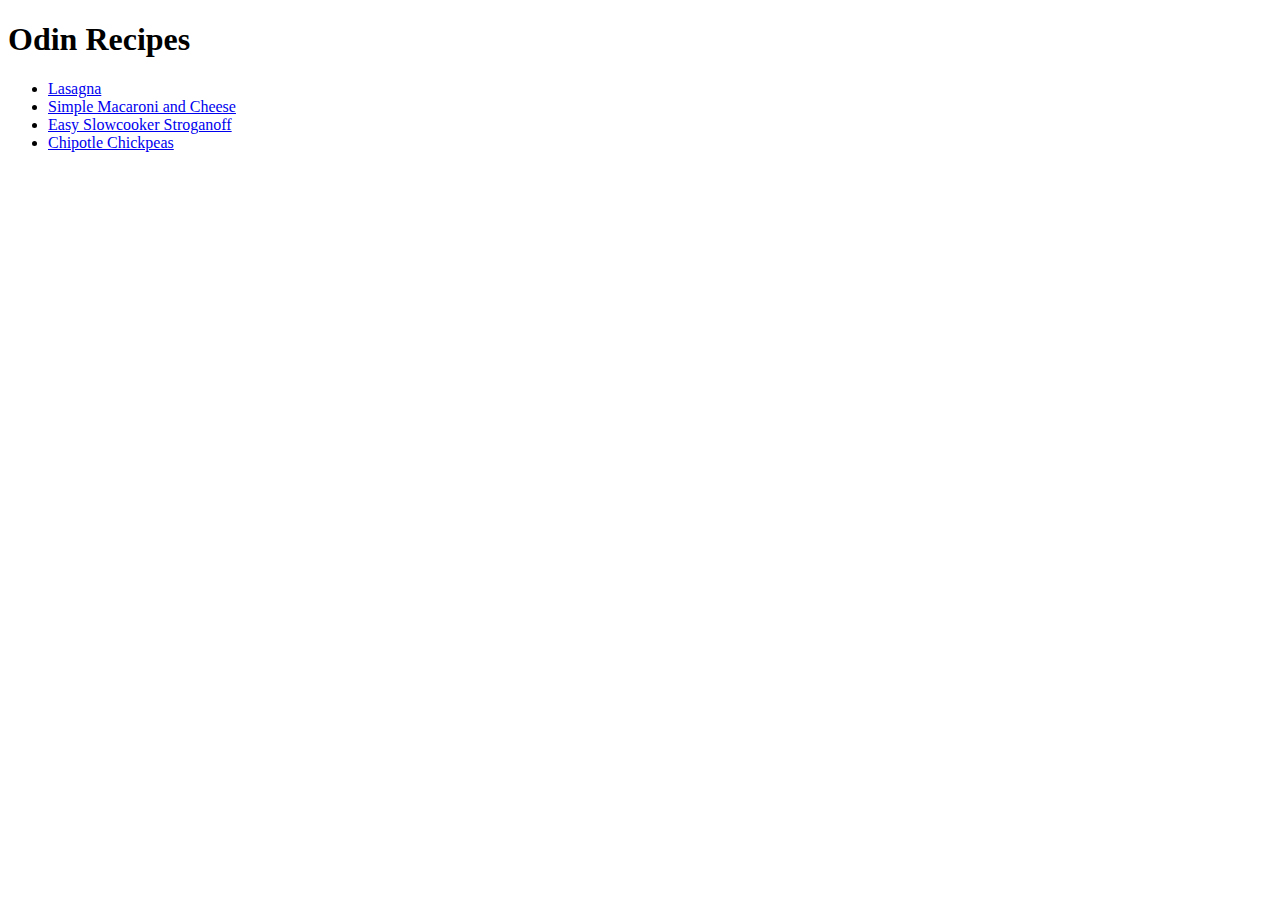
==== index.html @ ef3fd4a4 "Create Recipe Website" ====
<!DOCTYPE html>
<html lang="en">
<head>
    <meta charset="UTF-8">
    <meta http-equiv="X-UA-Compatible" content="IE=edge">
    <meta name="viewport" content="width=device-width, initial-scale=1.0">
    <title>Recipes Website</title>
</head>
<body>
    <h1>Odin Recipes</h1>
    <ul>
    <li><a href="./recipes/lasagna.html">Lasagna</a></li>
    <li><a href="./recipes/simplemacaroniandcheese.html">Simple Macaroni and Cheese</a></li>
    <li><a href="./recipes/stroganoff.html">Easy Slowcooker Stroganoff</a></li>
    <li><a href="./recipes/chipotle-chickpeas.html">Chipotle Chickpeas</a></li>
    </ul>
</body>
</html>
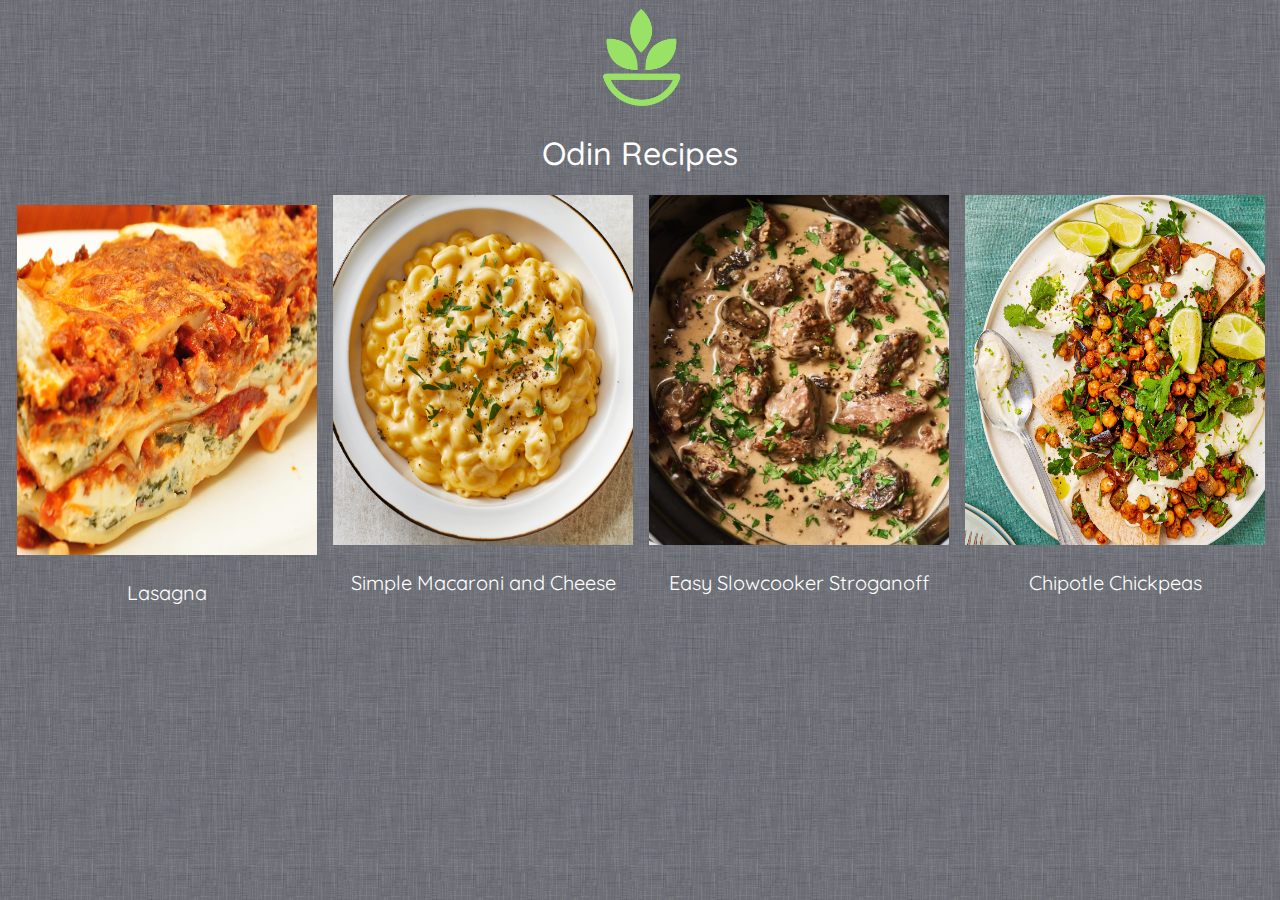
==== commit 97eaffbd: "Add CSS" ====
--- a/index.html
+++ b/index.html
@@ -1,18 +1,38 @@
 <!DOCTYPE html>
 <html lang="en">
+
 <head>
     <meta charset="UTF-8">
     <meta http-equiv="X-UA-Compatible" content="IE=edge">
     <meta name="viewport" content="width=device-width, initial-scale=1.0">
+    <link rel="stylesheet" href="./styles/styles.css">
     <title>Recipes Website</title>
 </head>
+
 <body>
-    <h1>Odin Recipes</h1>
-    <ul>
-    <li><a href="./recipes/lasagna.html">Lasagna</a></li>
-    <li><a href="./recipes/simplemacaroniandcheese.html">Simple Macaroni and Cheese</a></li>
-    <li><a href="./recipes/stroganoff.html">Easy Slowcooker Stroganoff</a></li>
-    <li><a href="./recipes/chipotle-chickpeas.html">Chipotle Chickpeas</a></li>
-    </ul>
+    <div class="center">
+        <a href="./index.html"><img id="logo" src="./img/logo.png" </a>
+            <h1>Odin Recipes</h1>
+    </div>
+
+    <div class="content">
+        <div class="item"> <a href="./recipes/lasagna.html"> <img src=./img/lasagna.jpg>
+                <p>Lasagna</p>
+            </a>
+        </div>
+        <div class="item"> <a href="./recipes/simplemacaroniandcheese.html"> <img src=./img/macaroni.jpg>
+                <p>Simple Macaroni and Cheese</p>
+            </a>
+        </div>
+        <div class="item"> <a href="./recipes/stroganoff.html"> <img src=./img/stroganoff.jpg>
+                <p>Easy Slowcooker Stroganoff</p>
+            </a>
+        </div>
+        <div class="item"> <a href="./recipes/chipotle-chickpeas.html"> <img src=./img/chipotlechickpeas.jpg>
+                <p>Chipotle Chickpeas</p>
+            </a>
+        </div>
+    </div>
 </body>
+
 </html>--- a/styles/styles.css
+++ b/styles/styles.css
@@ -0,0 +1,56 @@
+@import url('https://fonts.googleapis.com/css2?family=Indie+Flower&display=swap');
+@import url('https://fonts.googleapis.com/css2?family=Amatic+SC:wght@400;700&family=Indie+Flower&display=swap');
+@import url('https://fonts.googleapis.com/css2?family=Amatic+SC:wght@400;700&family=Indie+Flower&family=Quicksand:wght@300&display=swap');
+
+html {
+    font-family: 'Quicksand', sans-serif;
+    background: url(../img/background.png);
+    color: White;
+    
+}
+
+h1,
+h2,
+h3,
+h4,
+h5,
+h6 {
+    font-weight: 500;
+    
+}
+
+.center {
+    text-align: center;
+}
+
+#logo {
+    height: auto;
+    width: 100px;
+}
+
+a {
+    text-decoration: none;
+    color:inherit;
+}
+
+.content {
+    display: flex;
+    flex-direction: row;
+    justify-content: center;
+    font-size: 20px;
+    gap: 2px;
+}
+
+div img {
+    width: 300px;
+    height: 350px;
+}
+
+.item {
+    display: flex;
+    flex-direction: column;
+    gap: 10px;
+    align-items: center;
+    width: 400px;
+    text-align: center;
+}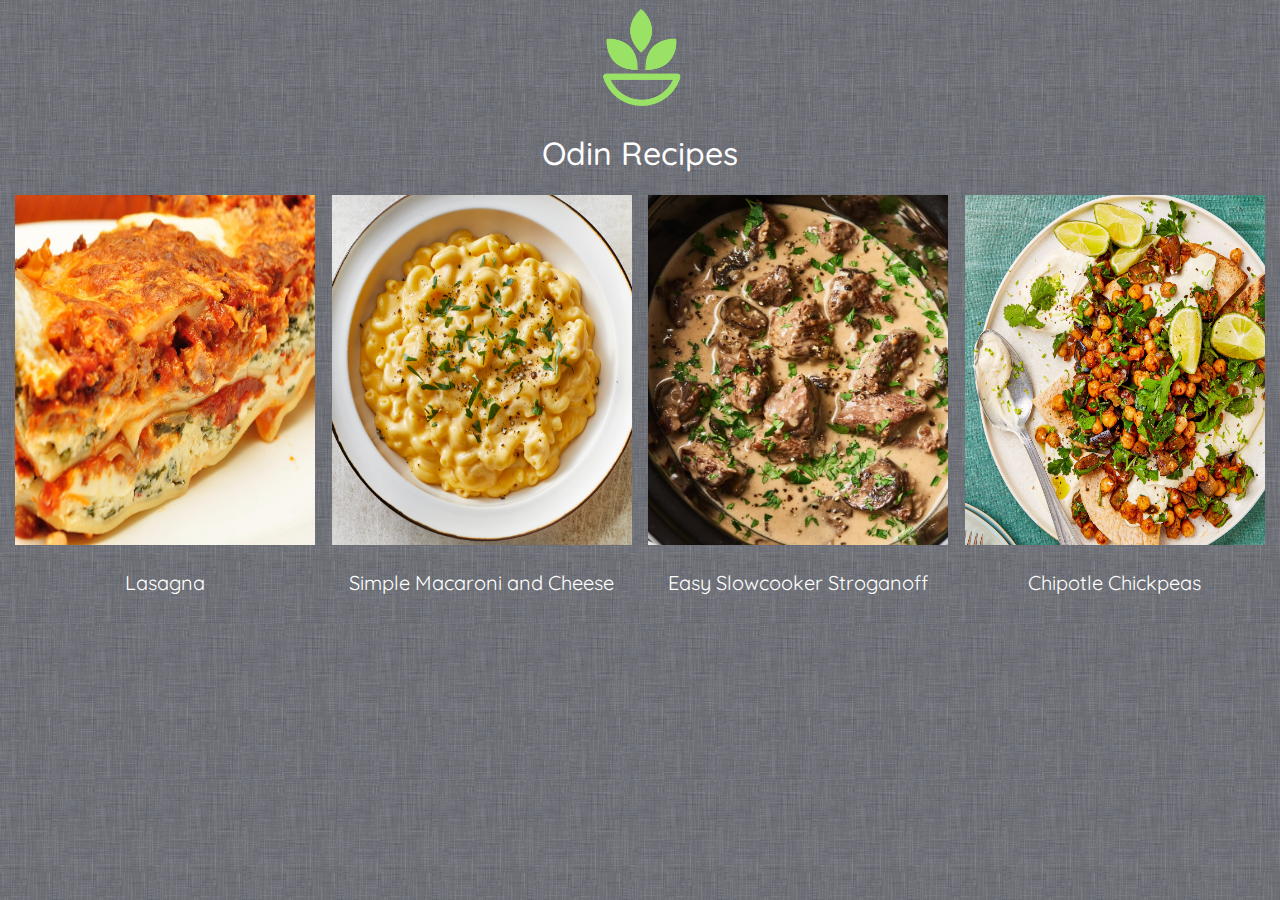
==== commit 7afee8b7: "add logo" ====
--- a/index.html
+++ b/index.html
@@ -8,10 +8,10 @@
     <link rel="stylesheet" href="./styles/styles.css">
     <title>Recipes Website</title>
 </head>
-
+<!-- Testing commments-->
 <body>
-    <div class="center">
-        <a href="./index.html"><img id="logo" src="./img/logo.png" </a>
+    <div id="heading">
+        <a href="./index.html"><img id="logo" src="./img/logo.png"></a>
             <h1>Odin Recipes</h1>
     </div>
 
--- a/styles/styles.css
+++ b/styles/styles.css
@@ -19,7 +19,7 @@
     
 }
 
-.center {
+#heading {
     text-align: center;
 }
 
@@ -39,11 +39,7 @@
     justify-content: center;
     font-size: 20px;
     gap: 2px;
-}
-
-div img {
-    width: 300px;
-    height: 350px;
+    border: 2px;
 }
 
 .item {
@@ -53,4 +49,14 @@
     align-items: center;
     width: 400px;
     text-align: center;
-}+    border:2px;
+}
+
+.nav{
+    justify-content: center;
+}
+
+div img {
+    width: 300px;
+    height: 350px;
+}
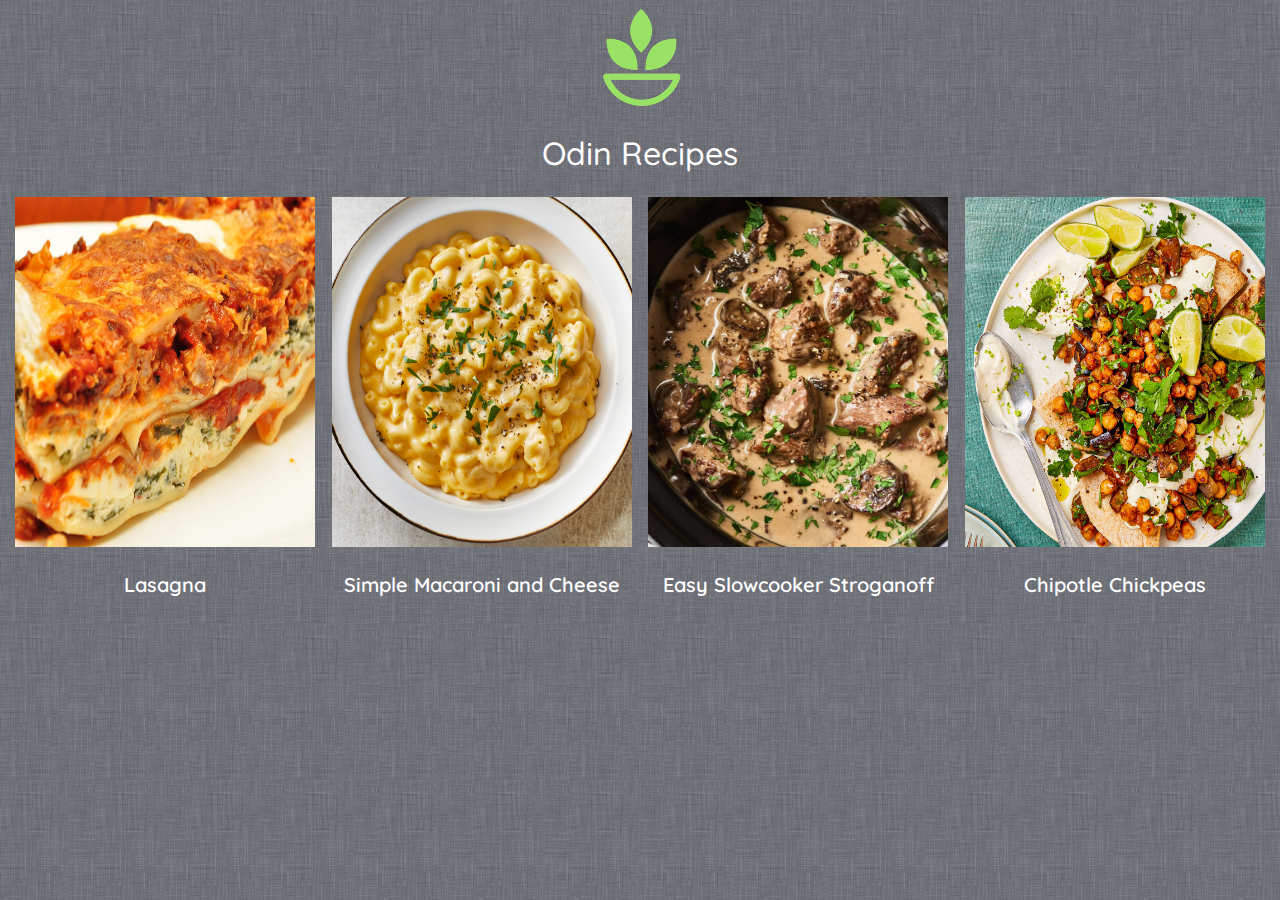
==== commit fc5a44bf: "Update CSS" ====
--- a/index.html
+++ b/index.html
@@ -15,20 +15,20 @@
             <h1>Odin Recipes</h1>
     </div>
 
-    <div class="content">
-        <div class="item"> <a href="./recipes/lasagna.html"> <img src=./img/lasagna.jpg>
+    <div class="front-content">
+        <div class="front-item"> <a href="./recipes/lasagna.html"> <img src=./img/lasagna.jpg>
                 <p>Lasagna</p>
             </a>
         </div>
-        <div class="item"> <a href="./recipes/simplemacaroniandcheese.html"> <img src=./img/macaroni.jpg>
+        <div class="front-item"> <a href="./recipes/simplemacaroniandcheese.html"> <img src=./img/macaroni.jpg>
                 <p>Simple Macaroni and Cheese</p>
             </a>
         </div>
-        <div class="item"> <a href="./recipes/stroganoff.html"> <img src=./img/stroganoff.jpg>
+        <div class="front-item"> <a href="./recipes/stroganoff.html"> <img src=./img/stroganoff.jpg>
                 <p>Easy Slowcooker Stroganoff</p>
             </a>
         </div>
-        <div class="item"> <a href="./recipes/chipotle-chickpeas.html"> <img src=./img/chipotlechickpeas.jpg>
+        <div class="front-item"> <a href="./recipes/chipotle-chickpeas.html"> <img src=./img/chipotlechickpeas.jpg>
                 <p>Chipotle Chickpeas</p>
             </a>
         </div>
--- a/styles/styles.css
+++ b/styles/styles.css
@@ -33,27 +33,59 @@
     color:inherit;
 }
 
-.content {
+.front-content, .content {
     display: flex;
     flex-direction: row;
     justify-content: center;
+    gap: 2px;
+    margin-top: 10px;
+}
+
+.content {
+}
+
+.front-content {
     font-size: 20px;
-    gap: 2px;
-    border: 2px;
+    text-align: center;
+    font-weight: 600;
+}
+
+.item, .front-item {
+    display: flex;
+    flex-direction: column;
+    gap: 10px;
+    align-items: center;
+    width: 400px;
+
 }
 
 .item {
     display: flex;
     flex-direction: column;
     gap: 10px;
-    align-items: center;
     width: 400px;
-    text-align: center;
-    border:2px;
+    background-color: antiquewhite;
+    color: black;
+    border-style: solid;
+
+}
+
+.item .ul{
+    /* font-size: 10px; */
+
+}
+
+.front-item {
+    margin: 2px;
 }
 
 .nav{
-    justify-content: center;
+    text-align: center;
+}
+
+.nav a{
+    margin: 10px;
+    border-style: solid;
 }
 
 div img {
